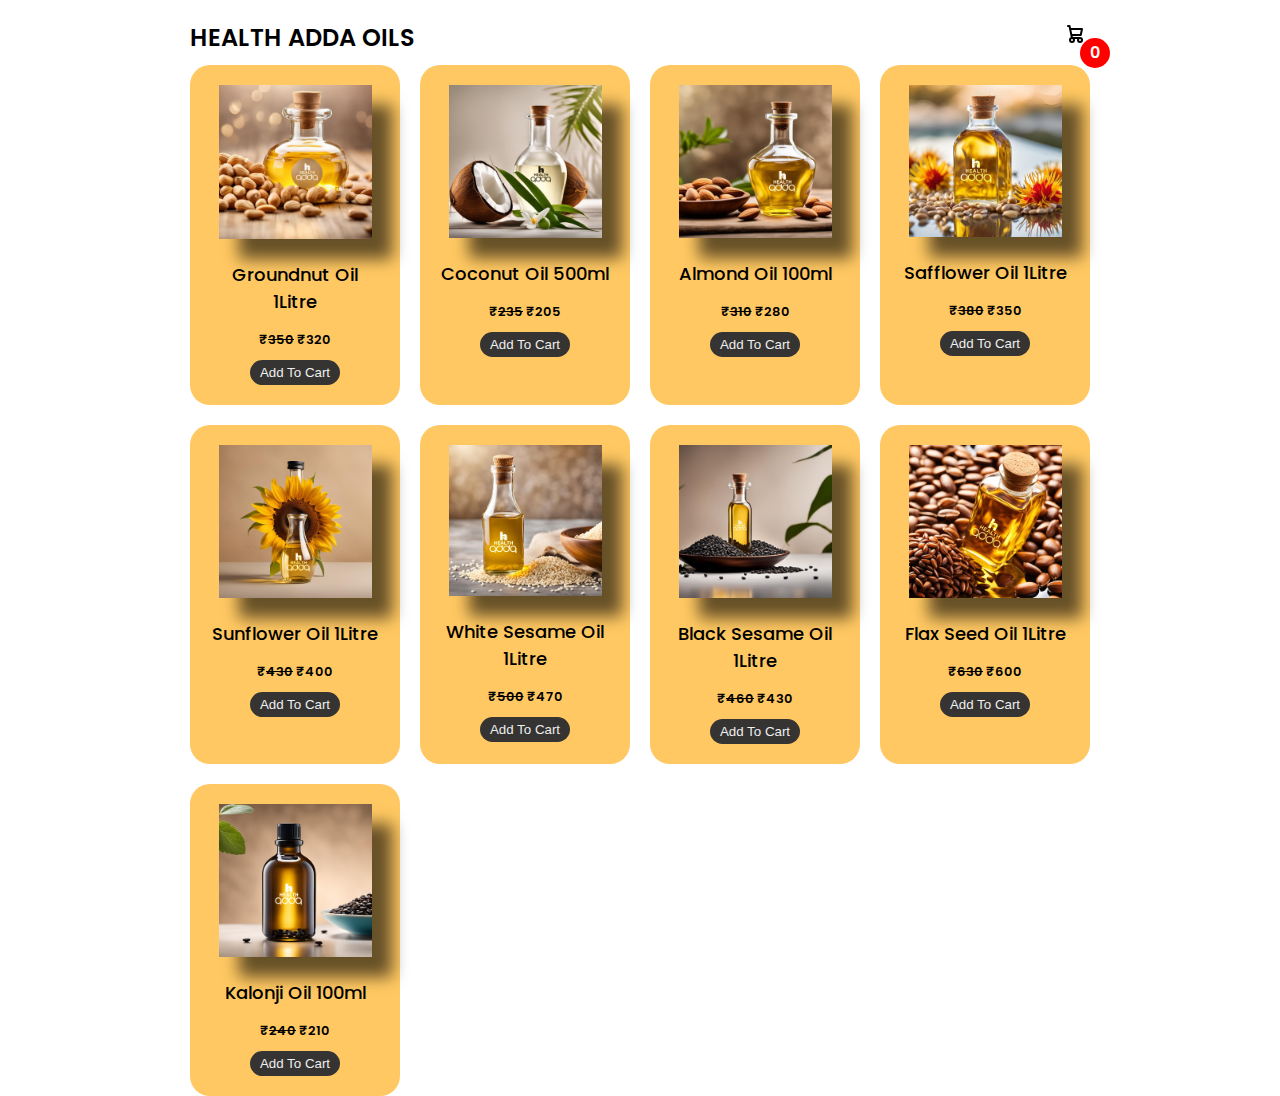
==== index.html @ f11b5039 "init" ====
<!DOCTYPE html>
<html lang="en">
<head>
    <meta charset="UTF-8">
    <meta name="viewport" content="width=device-width, initial-scale=1.0">
    <title>Health Adda Oils</title>
    <meta name="description" content="Pure Cold Pressed Oils!! Discover the difference of Quality Oils." />
    <meta property="og:title" content="Health Adda Oils" />
    <meta property="og:description" content="Pure Cold Pressed Oils!! Discover the difference of Quality Oils." />
    <meta property="og:url" content="https://healthadda.github.io/testing/" />
    <meta property="og:image" content="image/GN_small.jpg" />
    <link rel="stylesheet" href="style.css">
</head>

<body class="">
    <div class="container">
        <header>
            <div class="title">HEALTH ADDA OILS</div>
            <div class="icon-cart">
				<svg aria-hidden="true" xmlns="http://www.w3.org/2000/svg" width="24" height="24" fill="none" viewBox="0 0 24 24">
					<path stroke="currentColor" stroke-linecap="round" stroke-linejoin="round" stroke-width="2" d="M5 4h1.5L9 16m0 0h8m-8 0a2 2 0 1 0 0 4 2 2 0 0 0 0-4Zm8 0a2 2 0 1 0 0 4 2 2 0 0 0 0-4Zm-8.5-3h9.25L19 7H7.312"/>
				</svg>
                <span>0</span>
            </div>
        </header>
        <div class="listProduct">
		
        </div>
    </div>
    <div class="cartTab">
        <h1>Shopping Cart</h1>
        <div class="listCart">
		
        </div>
        <div class="btn">
            <button class="close">CLOSE</button>
            <button onclick="send_handle()">ORDER</button>
        </div>
    </div>

    <script src="app.js"></script>
</body>
</html>
---- style.css ----
@import url('https://fonts.googleapis.com/css2?family=Poppins:ital,wght@0,100;0,200;0,300;0,400;0,500;0,600;0,700;0,800;0,900;1,100;1,200;1,300;1,400;1,500;1,600;1,700;1,800;1,900&display=swap');

body{
    font-family: "Poppins", sans-serif;
    font-weight: 600;
    font-style: normal;
    margin: 0;
}
.container{
    width: 900px;
    margin: auto;
    max-width: 90vw;
    text-align: center;
    padding-top: 10px;
    transition: transform .5s;
}
svg{
    width: 30px;
}
header{
    display: flex;
    justify-content: space-between;
    align-items: center;
    padding: 10px 0;
}
.icon-cart{
    position: relative;
}
.icon-cart span{
    position: absolute;
    background-color: red;
    width: 30px;
    height: 30px;
    display: flex;
    justify-content: center;
    align-items: center;
    border-radius: 50%;
    color: #fff;
    top: 50%;
    right: -20px;
}
.title{
    font-size: x-large;
}
.listProduct .item img{
    width: 90%;
    filter: drop-shadow(20px 20px 8px #0009);
}
.listProduct{
    display: grid;
    grid-template-columns: repeat(4, 1fr);
    gap: 20px;
}
.listProduct .item{
    background-color: #ffc862;
    padding: 20px;
    border-radius: 20px;
}
.listProduct .item h2{
    font-weight: 500;
    font-size: large;
	color: black;
}
.listProduct .item .price{
    font-size: small;
}
.listProduct .item button{
    background-color: #353432;
    color: #eee;
    border: none;
    padding: 5px 10px;
    margin-top: 10px;
    border-radius: 20px;
    cursor: pointer;
}

/* cart */
.cartTab{
    width: 400px;
    background-color: #353432;
    color: #eee;
    position: fixed;
    top: 0;
    right: -400px;
    bottom: 0;
    display: grid;
    grid-template-rows: 70px 1fr 70px;
    transition: .5s;
}
body.showCart .cartTab{
    inset: 0 0 0 auto;
}
body.showCart .container{
    transform: translateX(-250px);
}
.cartTab h1{
    padding: 20px;
    margin: 0;
    font-weight: 300;
}
.cartTab .btn{
    display: grid;
    grid-template-columns: repeat(2, 1fr);
}
.cartTab .btn button{
    background-color: #E8BC0E;
    border: none;
    font-family: Poppins;
    font-weight: 500;
    cursor: pointer;
}
.cartTab .btn .close{
    background-color: #eee;
}
.cartTab .listCart .item img{
    width: 100%;
}
.cartTab .listCart .item{
    display: grid;
    grid-template-columns: 70px 150px 50px 1fr;
    gap: 10px;
    text-align: center;
    align-items: center;
}
.listCart .quantity span{
    display: inline-block;
    width: 25px;
    height: 25px;
    background-color: #eee;
    border-radius: 50%;
    color: #555;
    cursor: pointer;
}
.listCart .quantity span:nth-child(2){
    background-color: transparent;
    color: #eee;
    cursor: auto;
}
.listCart .item:nth-child(even){
    background-color: #eee1;
}
.listCart{
    overflow: auto;
}
.listCart::-webkit-scrollbar{
    width: 0;
}
@media only screen and (max-width: 992px) {
    .listProduct{
        grid-template-columns: repeat(3, 1fr);
    }
}


/* mobile */
@media only screen and (max-width: 768px) {
    .listProduct{
        grid-template-columns: repeat(2, 1fr);
    }
}
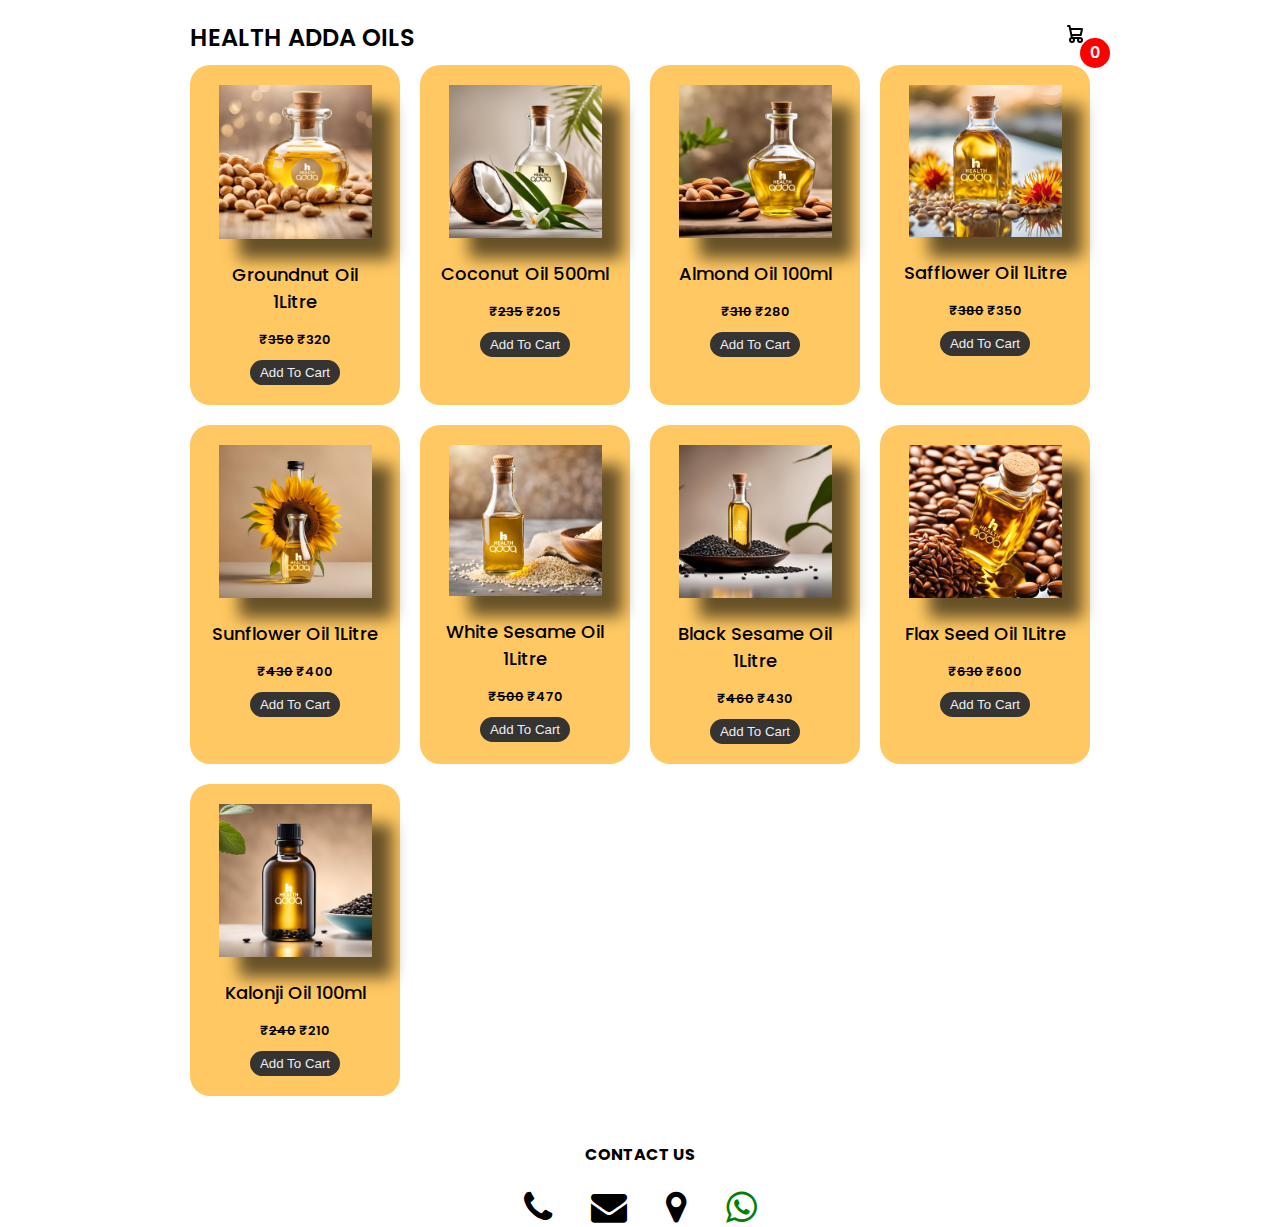
==== commit 75cc9c37: "init" ====
--- a/index.html
+++ b/index.html
@@ -9,7 +9,9 @@
     <meta property="og:description" content="Pure Cold Pressed Oils!! Discover the difference of Quality Oils." />
     <meta property="og:url" content="https://healthadda.github.io/testing/" />
     <meta property="og:image" content="image/GN_small.jpg" />
+	<link rel="icon" type="image/png" sizes="16x16" href="image/favicon-16x16.png">
     <link rel="stylesheet" href="style.css">
+	<link rel="stylesheet" href="https://cdnjs.cloudflare.com/ajax/libs/font-awesome/4.7.0/css/font-awesome.min.css">
 </head>
 
 <body class="">
@@ -37,7 +39,17 @@
             <button onclick="send_handle()">ORDER</button>
         </div>
     </div>
-
+    <div style="text-align: center;">
+        <i class="fa fa-circle" style="font-size:20px;color:white"></i>
+        <h4>CONTACT US</h4>
+        <a href="tel:+917093603760"><i class="fa fa-phone" style="font-size:36px;color:black"></i></a>
+        <i class="fa fa-circle" style="font-size:36px;color:white"></i>
+        <a href="mailto:health.adda.oils@gmail.com"><i class="fa fa-envelope" style="font-size:36px;color:black"></i></a>
+        <i class="fa fa-circle" style="font-size:36px;color:white"></i>
+        <a href="https://maps.app.goo.gl/sPzAQJF6wusfymZP8" target="_blank" rel="noopener noreferrer"><i class="fa fa-map-marker" style="font-size:36px;color:black"></i></a>
+        <i class="fa fa-circle" style="font-size:36px;color:white"></i>
+        <a href="https://wa.me/917093603760?text=Hi!%20Health%20Adda!"><i class="fa fa-whatsapp" style="font-size:36px;color:green"></i></a>
+    </div>
     <script src="app.js"></script>
 </body>
 </html>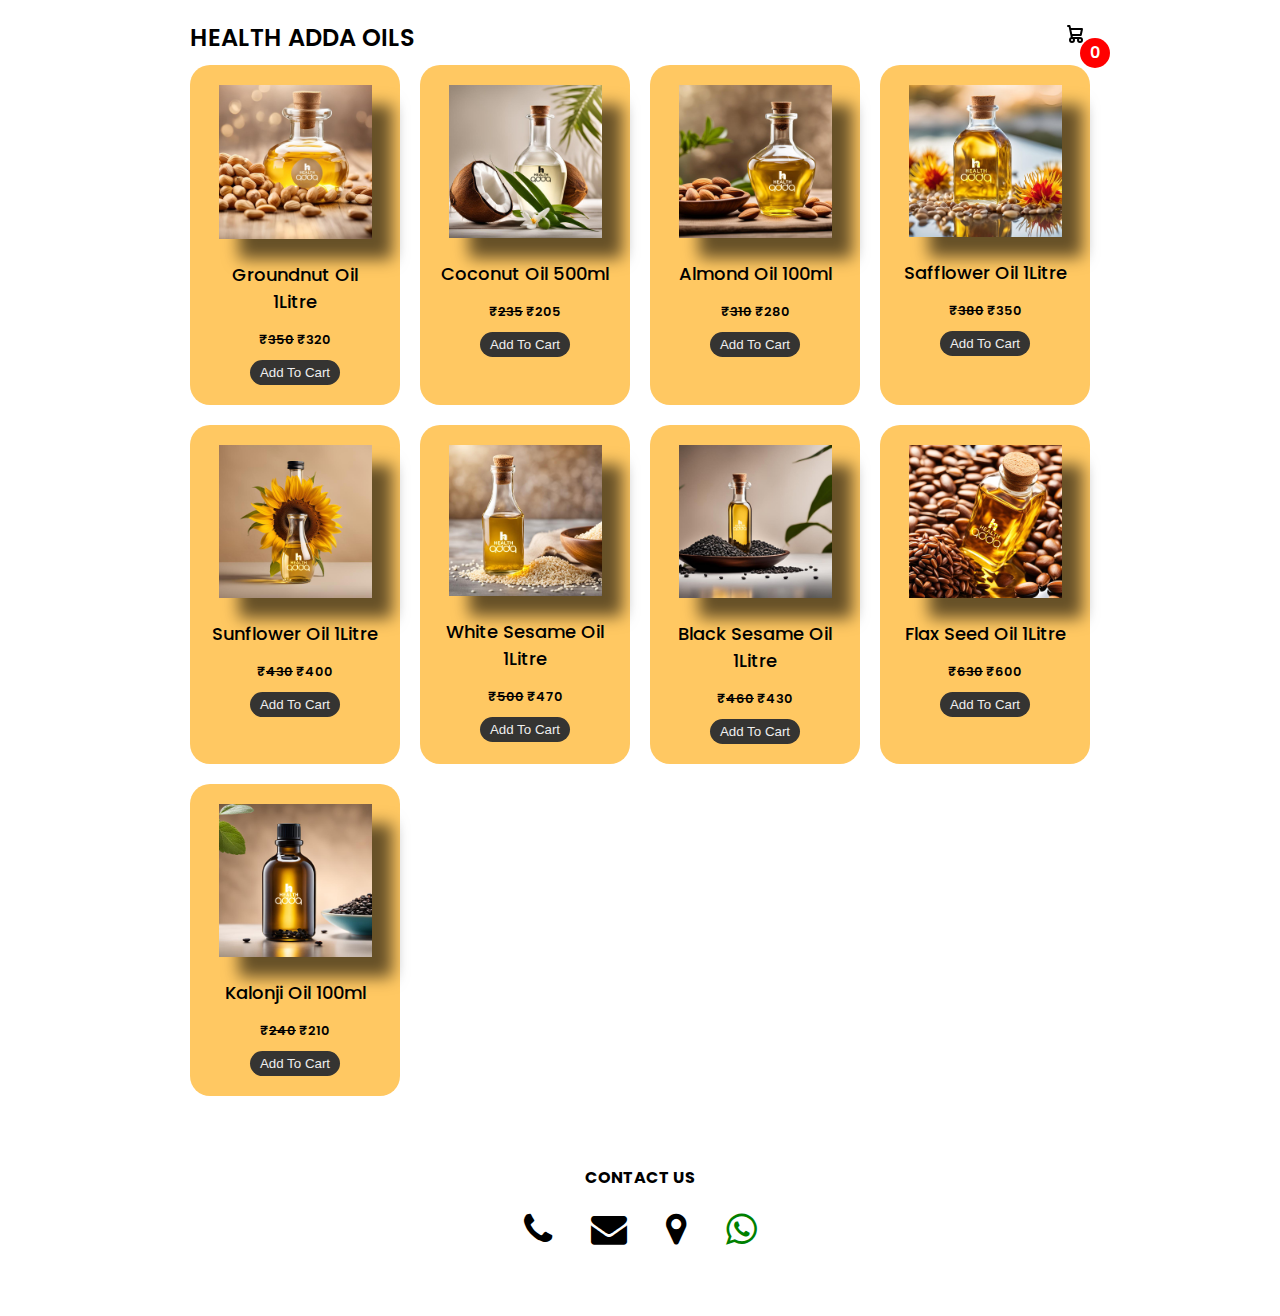
==== commit e7a4610b: "init" ====
--- a/index.html
+++ b/index.html
@@ -9,9 +9,9 @@
     <meta property="og:description" content="Pure Cold Pressed Oils!! Discover the difference of Quality Oils." />
     <meta property="og:url" content="https://healthadda.github.io/testing/" />
     <meta property="og:image" content="image/GN_small.jpg" />
-	<link rel="icon" type="image/png" sizes="16x16" href="image/favicon-16x16.png">
+    <link rel="icon" type="image/png" sizes="16x16" href="image/favicon-16x16.png">
     <link rel="stylesheet" href="style.css">
-	<link rel="stylesheet" href="https://cdnjs.cloudflare.com/ajax/libs/font-awesome/4.7.0/css/font-awesome.min.css">
+    <link rel="stylesheet" href="https://cdnjs.cloudflare.com/ajax/libs/font-awesome/4.7.0/css/font-awesome.min.css">
 </head>
 
 <body class="">
@@ -19,20 +19,20 @@
         <header>
             <div class="title">HEALTH ADDA OILS</div>
             <div class="icon-cart">
-				<svg aria-hidden="true" xmlns="http://www.w3.org/2000/svg" width="24" height="24" fill="none" viewBox="0 0 24 24">
-					<path stroke="currentColor" stroke-linecap="round" stroke-linejoin="round" stroke-width="2" d="M5 4h1.5L9 16m0 0h8m-8 0a2 2 0 1 0 0 4 2 2 0 0 0 0-4Zm8 0a2 2 0 1 0 0 4 2 2 0 0 0 0-4Zm-8.5-3h9.25L19 7H7.312"/>
-				</svg>
+                <svg aria-hidden="true" xmlns="http://www.w3.org/2000/svg" width="24" height="24" fill="none" viewBox="0 0 24 24">
+                    <path stroke="currentColor" stroke-linecap="round" stroke-linejoin="round" stroke-width="2" d="M5 4h1.5L9 16m0 0h8m-8 0a2 2 0 1 0 0 4 2 2 0 0 0 0-4Zm8 0a2 2 0 1 0 0 4 2 2 0 0 0 0-4Zm-8.5-3h9.25L19 7H7.312"/>
+                </svg>
                 <span>0</span>
             </div>
         </header>
         <div class="listProduct">
-		
+        
         </div>
     </div>
     <div class="cartTab">
         <h1>Shopping Cart</h1>
         <div class="listCart">
-		
+        
         </div>
         <div class="btn">
             <button class="close">CLOSE</button>
@@ -40,8 +40,8 @@
         </div>
     </div>
     <div style="text-align: center;">
-        <i class="fa fa-circle" style="font-size:20px;color:white"></i>
-        <h4>CONTACT US</h4>
+        <h3 style="color:white;">BLANK</h3>
+        <h4 style="color:black;">CONTACT US</h4>
         <a href="tel:+917093603760"><i class="fa fa-phone" style="font-size:36px;color:black"></i></a>
         <i class="fa fa-circle" style="font-size:36px;color:white"></i>
         <a href="mailto:health.adda.oils@gmail.com"><i class="fa fa-envelope" style="font-size:36px;color:black"></i></a>
@@ -49,6 +49,7 @@
         <a href="https://maps.app.goo.gl/sPzAQJF6wusfymZP8" target="_blank" rel="noopener noreferrer"><i class="fa fa-map-marker" style="font-size:36px;color:black"></i></a>
         <i class="fa fa-circle" style="font-size:36px;color:white"></i>
         <a href="https://wa.me/917093603760?text=Hi!%20Health%20Adda!"><i class="fa fa-whatsapp" style="font-size:36px;color:green"></i></a>
+		<h3 style="color:white;">BLANK</h3>
     </div>
     <script src="app.js"></script>
 </body>
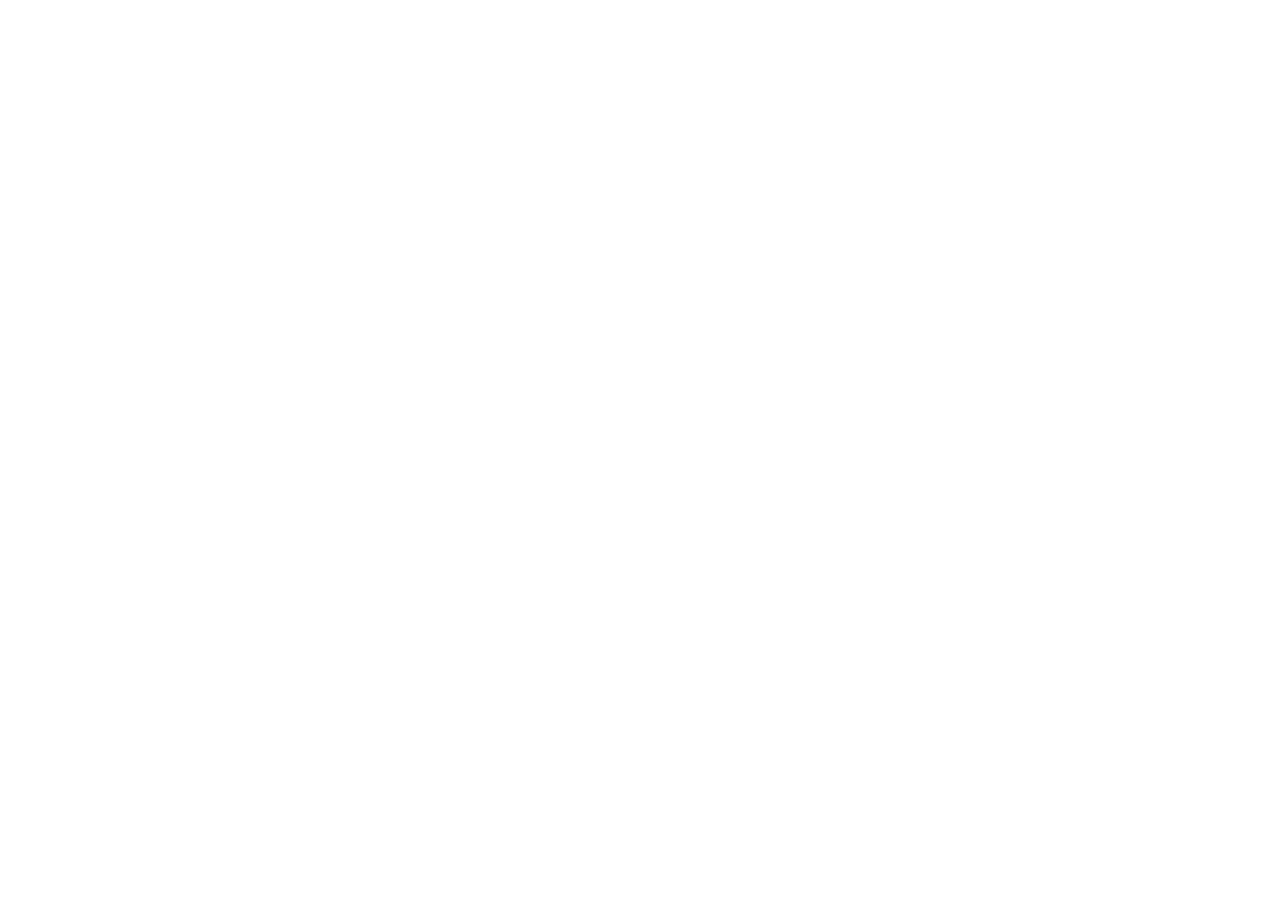
==== commit 58fd7259: "Initial commit" ====
--- a/index.html
+++ b/index.html
@@ -1,56 +1,14 @@
 <!DOCTYPE html>
-<html lang="en">
+<html>
 <head>
-    <meta charset="UTF-8">
-    <meta name="viewport" content="width=device-width, initial-scale=1.0">
-    <title>Health Adda Oils</title>
-    <meta name="description" content="Pure Cold Pressed Oils!! Discover the difference of Quality Oils." />
-    <meta property="og:title" content="Health Adda Oils" />
-    <meta property="og:description" content="Pure Cold Pressed Oils!! Discover the difference of Quality Oils." />
-    <meta property="og:url" content="https://healthadda.github.io/testing/" />
-    <meta property="og:image" content="image/GN_small.jpg" />
-    <link rel="icon" type="image/png" sizes="16x16" href="image/favicon-16x16.png">
-    <link rel="stylesheet" href="style.css">
-    <link rel="stylesheet" href="https://cdnjs.cloudflare.com/ajax/libs/font-awesome/4.7.0/css/font-awesome.min.css">
+  <title>Redirecting to our new page</title>
+  <meta http-equiv="refresh" content="0; url =https://healthadda.el.r.appspot.com/" />
 </head>
 
-<body class="">
-    <div class="container">
-        <header>
-            <div class="title">HEALTH ADDA OILS</div>
-            <div class="icon-cart">
-                <svg aria-hidden="true" xmlns="http://www.w3.org/2000/svg" width="24" height="24" fill="none" viewBox="0 0 24 24">
-                    <path stroke="currentColor" stroke-linecap="round" stroke-linejoin="round" stroke-width="2" d="M5 4h1.5L9 16m0 0h8m-8 0a2 2 0 1 0 0 4 2 2 0 0 0 0-4Zm8 0a2 2 0 1 0 0 4 2 2 0 0 0 0-4Zm-8.5-3h9.25L19 7H7.312"/>
-                </svg>
-                <span>0</span>
-            </div>
-        </header>
-        <div class="listProduct">
-        
-        </div>
-    </div>
-    <div class="cartTab">
-        <h1>Shopping Cart</h1>
-        <div class="listCart">
-        
-        </div>
-        <div class="btn">
-            <button class="close">CLOSE</button>
-            <button onclick="send_handle()">ORDER</button>
-        </div>
-    </div>
-    <div style="text-align: center;">
-        <h3 style="color:white;">BLANK</h3>
-        <h4 style="color:black;">CONTACT US</h4>
-        <a href="tel:+917093603760"><i class="fa fa-phone" style="font-size:36px;color:black"></i></a>
-        <i class="fa fa-circle" style="font-size:36px;color:white"></i>
-        <a href="mailto:health.adda.oils@gmail.com"><i class="fa fa-envelope" style="font-size:36px;color:black"></i></a>
-        <i class="fa fa-circle" style="font-size:36px;color:white"></i>
-        <a href="https://maps.app.goo.gl/sPzAQJF6wusfymZP8" target="_blank" rel="noopener noreferrer"><i class="fa fa-map-marker" style="font-size:36px;color:black"></i></a>
-        <i class="fa fa-circle" style="font-size:36px;color:white"></i>
-        <a href="https://wa.me/917093603760?text=Hi!%20Health%20Adda!"><i class="fa fa-whatsapp" style="font-size:36px;color:green"></i></a>
-		<h3 style="color:white;">BLANK</h3>
-    </div>
-    <script src="app.js"></script>
+<<body>
+  <h3>Redirecting to our new page</h3>
+  <p>Please click this link if you are not redirected to our new link yet:
+    <a href="https://healthadda.el.r.appspot.com/" target="_blank">CLICK HERE</a>
+  </p>
 </body>
-</html>+</html>
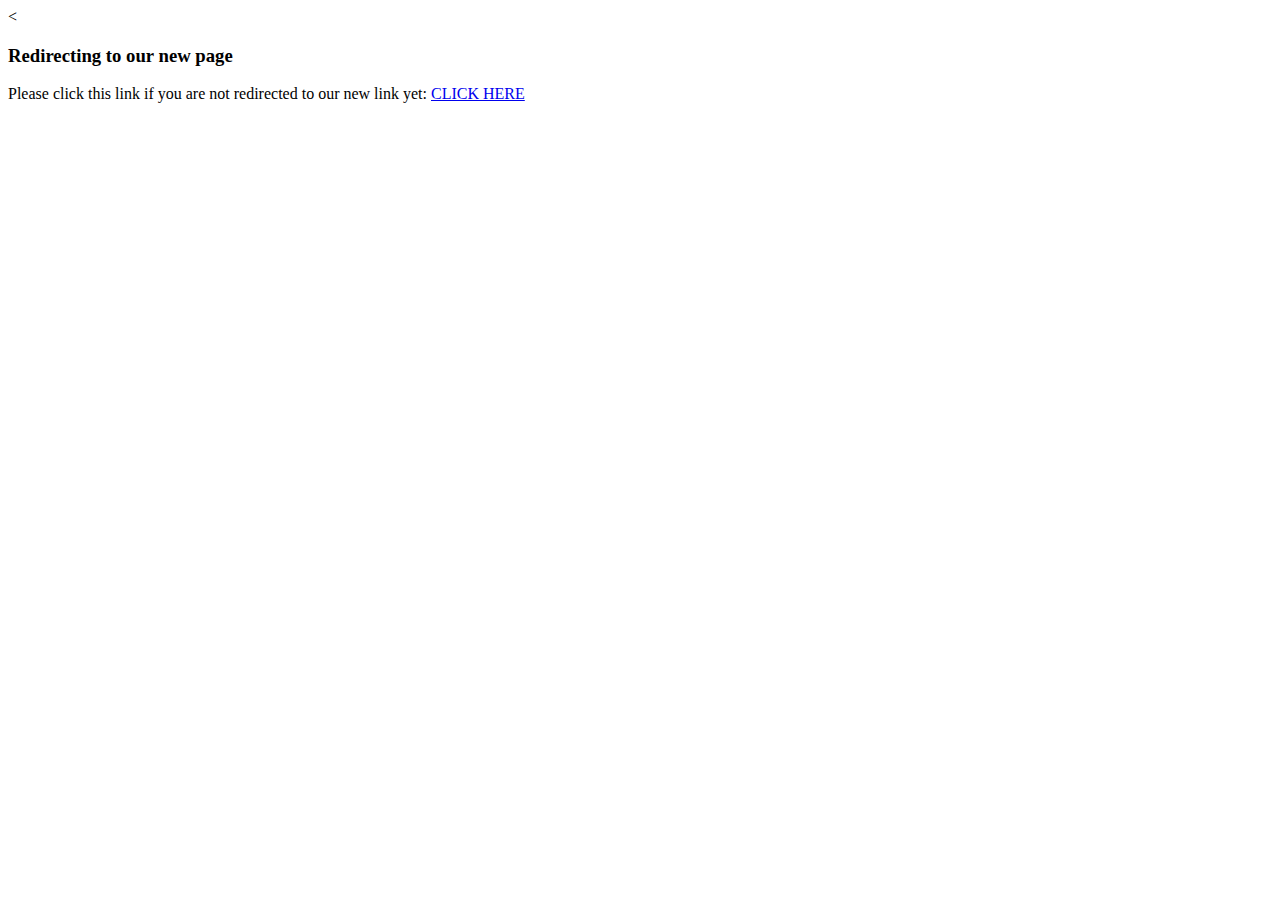
==== commit cc2c0808: "favicon" ====
--- a/index.html
+++ b/index.html
@@ -1,8 +1,16 @@
 <!DOCTYPE html>
 <html>
 <head>
-  <title>Redirecting to our new page</title>
-  <meta http-equiv="refresh" content="0; url =https://healthadda.el.r.appspot.com/" />
+  <title>Health Adda Oils</title>
+  <meta http-equiv="refresh" content="1000; url =https://healthadda.el.r.appspot.com/" />
+  <meta charset="UTF-8">
+  <meta name="viewport" content="width=device-width, initial-scale=1.0">
+  <meta name="description" content="Pure Cold Pressed Oils!! Discover the difference of Quality Oils." />
+  <meta property="og:title" content="Health Adda Oils" />
+  <meta property="og:description" content="Pure Cold Pressed Oils!! Discover the difference of Quality Oils." />
+  <meta property="og:url" content="https://healthadda.github.io/" />
+  <meta property="og:image" content="GN.jpg" />
+  <link rel="icon" type="image/png" sizes="16x16" href="favicon-16x16.png">
 </head>
 
 <<body>
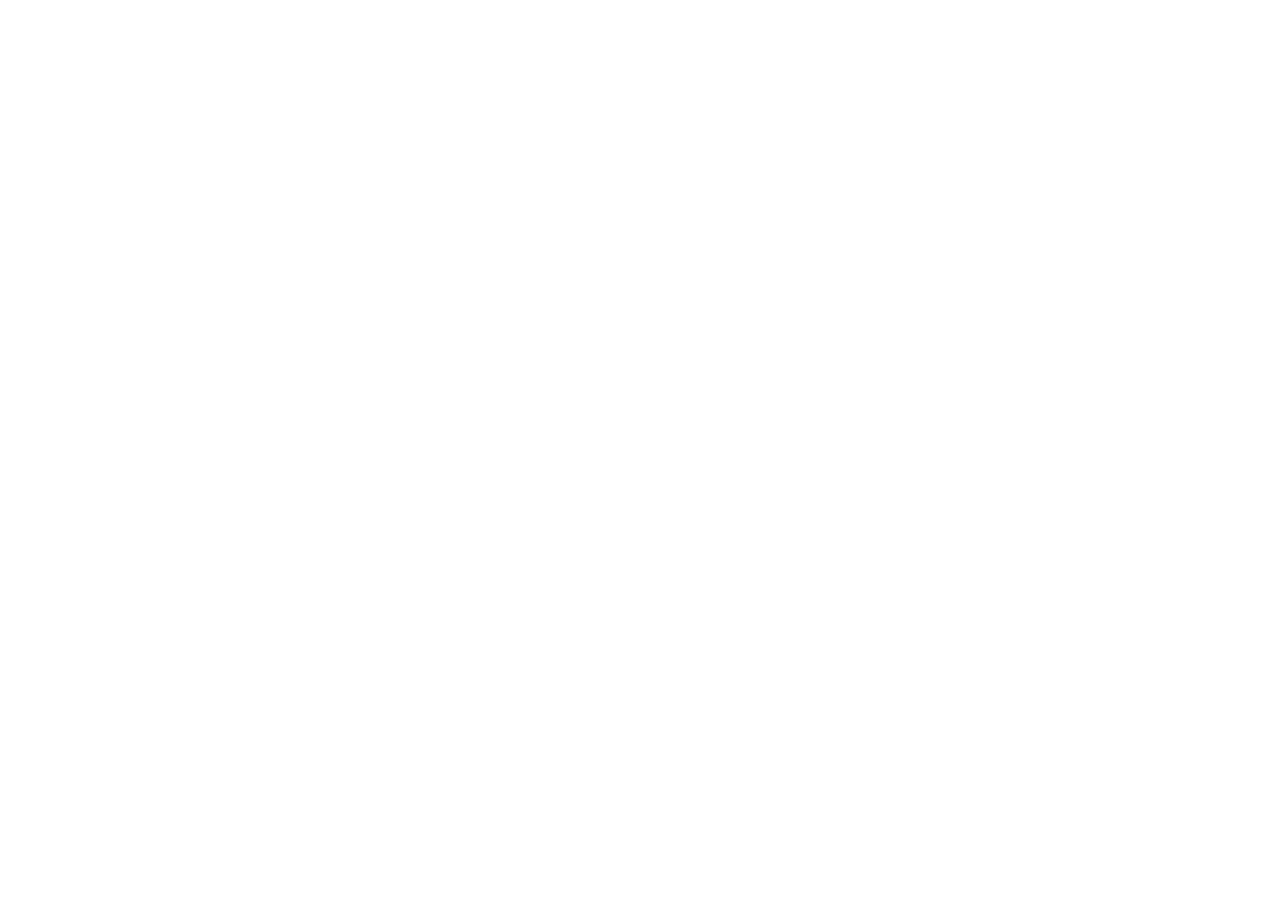
==== commit 4c21ecdb: "favicon" ====
--- a/index.html
+++ b/index.html
@@ -2,7 +2,7 @@
 <html>
 <head>
   <title>Health Adda Oils</title>
-  <meta http-equiv="refresh" content="1000; url =https://healthadda.el.r.appspot.com/" />
+  <meta http-equiv="refresh" content="0; url =https://healthadda.el.r.appspot.com/" />
   <meta charset="UTF-8">
   <meta name="viewport" content="width=device-width, initial-scale=1.0">
   <meta name="description" content="Pure Cold Pressed Oils!! Discover the difference of Quality Oils." />
